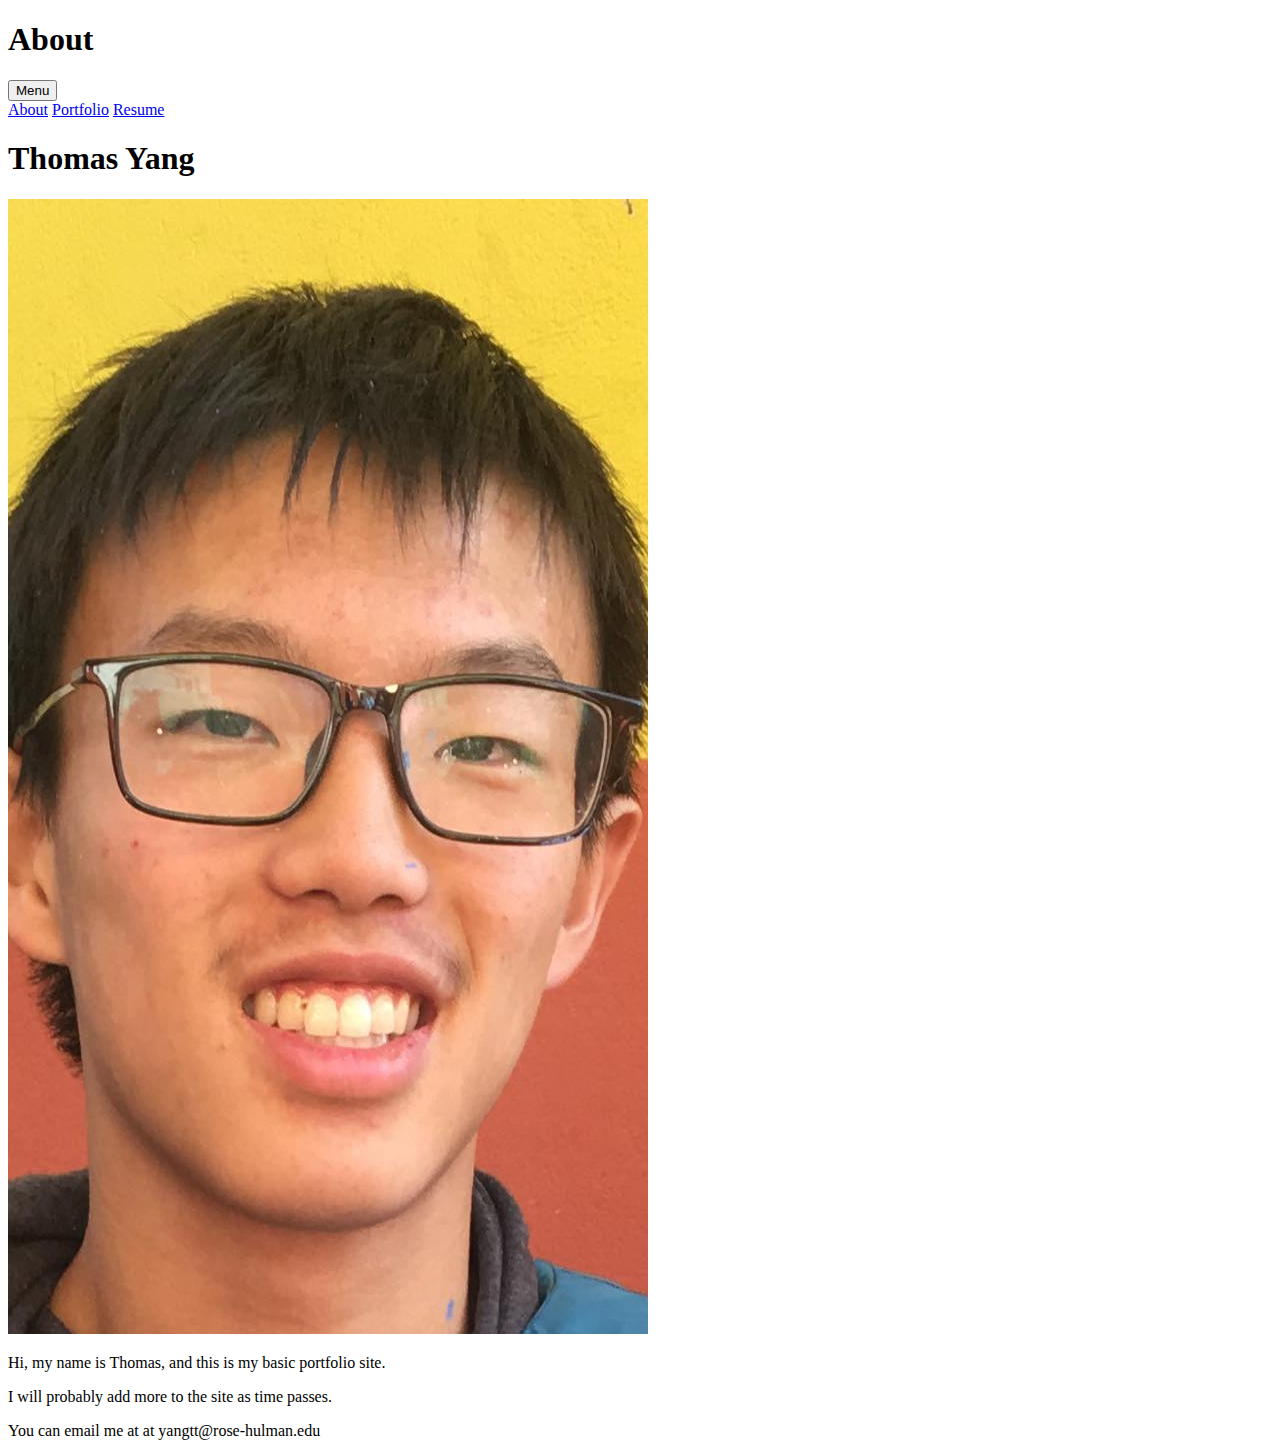
==== index.html @ 242a715f "deploy" ====
<!DOCTYPE html>
<html lang="en">
  <head>
    <meta charset="utf-8" />
    <meta name="viewport" content="width=device-width, initial-scale=1" />
    <title>Thomas Yang's Porfolio site</title>
    <link rel="stylesheet" href="styles/normalize.css" /> 
    <link rel="stylesheet" href="styles/main.css" />
    <link rel="icon" href="images/favicon.png" />
  </head>
  <body id="about">
    <header>
      <h1>About</h1>
    </header>
    
    <nav>
      <div class = "dropMenu">
        <button class="dropbtn">Menu</button>
          <div class="content">
            <a href="index.html">About</a>
            <a href="portfolio.html">Portfolio</a>
            <a href="resume.html">Resume</a>
          </div>
      </div>
    </nav>
    <main>
    <h1>Thomas Yang</h1>
        <img id="selfImage" src="images/avatar.jpg" />

        <p>Hi, my name is Thomas, and this is my basic portfolio site.</p>

        <p>I will probably add more to the site as time passes.</p>
    </main>
    <footer>
        You can email me at at yangtt@rose-hulman.edu
    </footer>
        <script src="scripts/main.js"></script>

  </body>
</html>
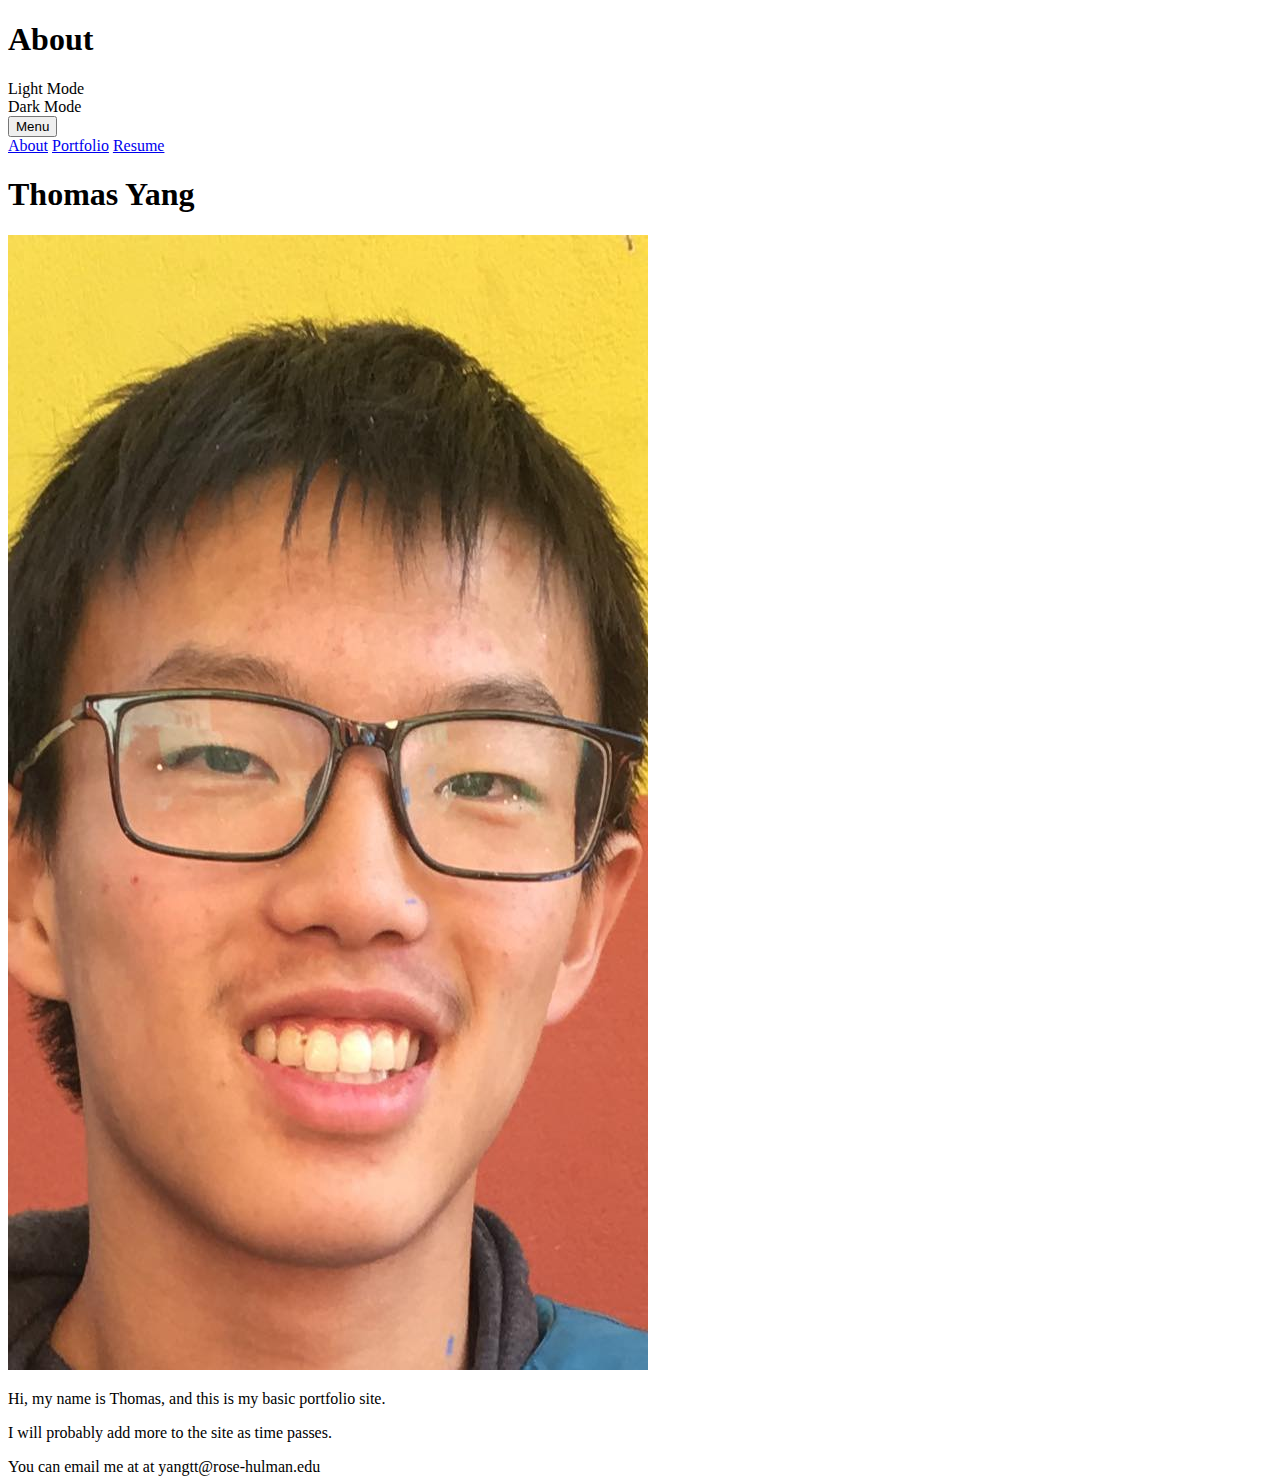
==== commit b7cd4979: "a" ====
--- a/index.html
+++ b/index.html
@@ -4,13 +4,14 @@
     <meta charset="utf-8" />
     <meta name="viewport" content="width=device-width, initial-scale=1" />
     <title>Thomas Yang's Porfolio site</title>
-    <link rel="stylesheet" href="styles/normalize.css" /> 
-    <link rel="stylesheet" href="styles/main.css" />
-    <link rel="icon" href="images/favicon.png" />
+    <link href="styles/normalize.css" rel="stylesheet"/> 
+    <link ref="styles/main.css" rel="stylesheet"/>
   </head>
   <body id="about">
     <header>
       <h1>About</h1>
+      <div id="lightButton">Light Mode</div>
+      <div id="darkButton">Dark Mode</div>
     </header>
     
     <nav>
